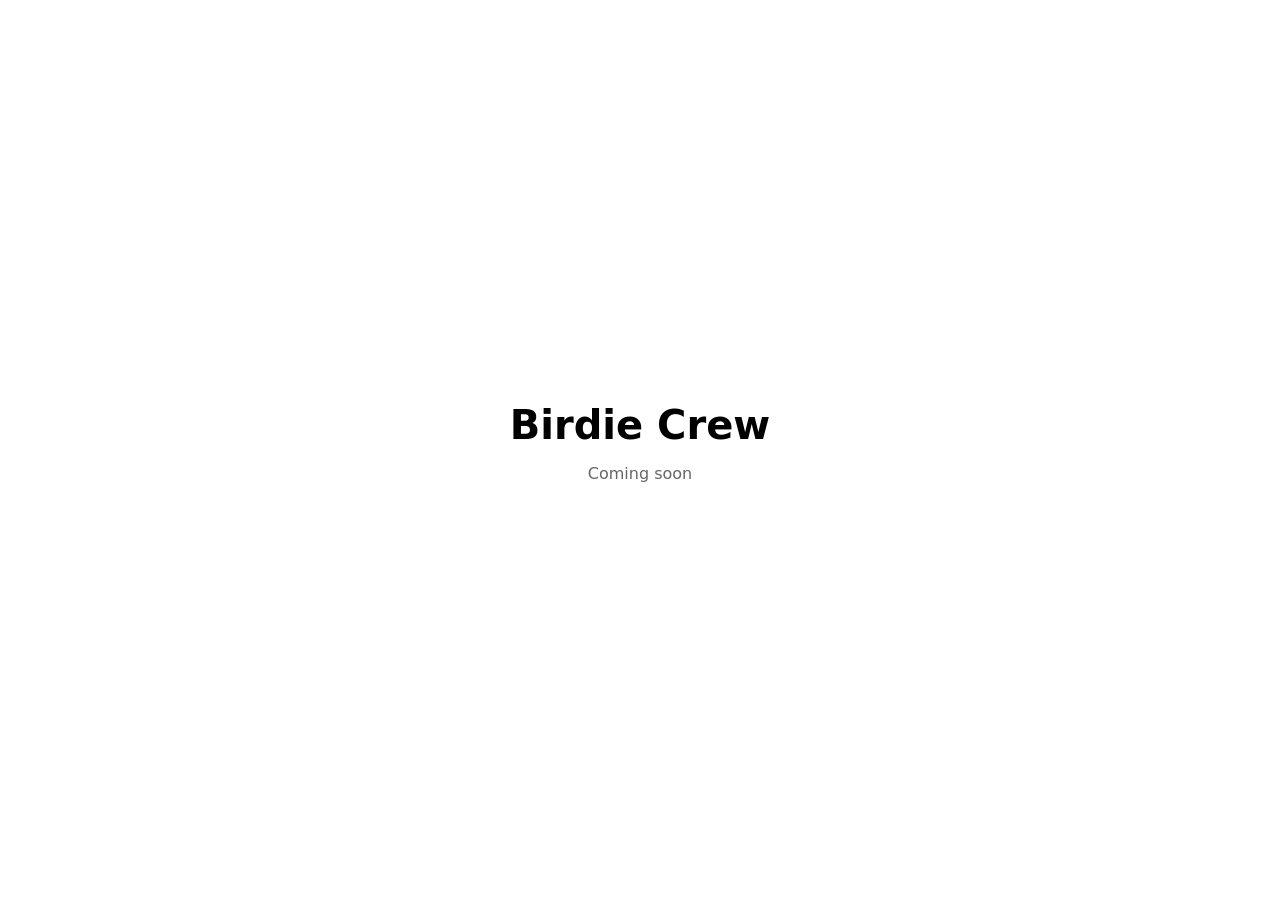
==== index.html @ d627e814 "Add placeholder page to test GitHub Pages Co-Authored-By: Claude Sonnet 5.5 <noreply@anthropic.com>" ====
<!doctype html>
<html lang="en">
<head>
<meta charset="utf-8">
<meta name="viewport" content="width=device-width, initial-scale=1">
<title>Birdie Crew</title>
<style>
  body { margin: 0; min-height: 100vh; display: grid; place-items: center; font-family: system-ui, sans-serif; text-align: center; }
  h1 { font-size: 2.5rem; margin: 0; }
  p { color: #666; }
</style>
</head>
<body>
<main>
  <h1>Birdie Crew</h1>
  <p>Coming soon</p>
</main>
</body>
</html>
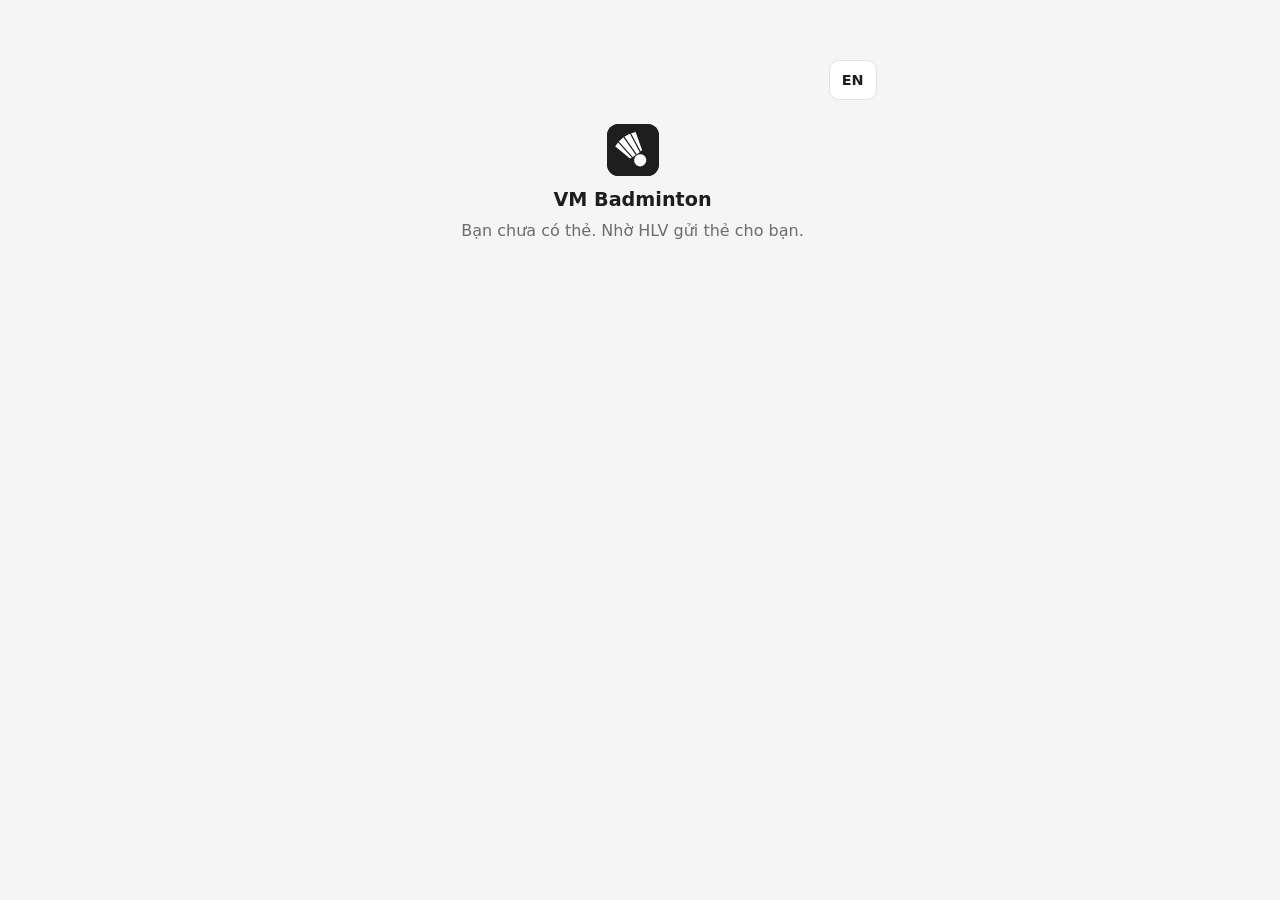
==== commit 1da7dcd1: "Move the prototype into the real site layout - / is the card page, /admin/ is the coach page, shared" ====
--- a/index.html
+++ b/index.html
@@ -1,19 +1,25 @@
 <!doctype html>
-<html lang="en">
+<html lang="vi">
 <head>
 <meta charset="utf-8">
-<meta name="viewport" content="width=device-width, initial-scale=1">
-<title>Birdie Crew</title>
-<style>
-  body { margin: 0; min-height: 100vh; display: grid; place-items: center; font-family: system-ui, sans-serif; text-align: center; }
-  h1 { font-size: 2.5rem; margin: 0; }
-  p { color: #666; }
-</style>
+<meta name="viewport" content="width=device-width, initial-scale=1, viewport-fit=cover">
+<meta name="robots" content="noindex">
+<meta name="referrer" content="no-referrer">
+<meta http-equiv="Content-Security-Policy" content="default-src 'none'; script-src 'self'; style-src 'self' 'unsafe-inline'; img-src 'self' data: blob:; connect-src 'none'; form-action 'none'; base-uri 'none'">
+<title>VM Badminton</title>
+<script src="assets/theme-boot.js"></script>
+<link rel="icon" href="assets/logo.svg">
+<link rel="stylesheet" href="assets/base.css">
+<link rel="stylesheet" href="assets/calendar.css">
+<link rel="stylesheet" href="assets/student.css">
 </head>
 <body>
-<main>
-  <h1>Birdie Crew</h1>
-  <p>Coming soon</p>
-</main>
+<main class="wrap-col" id="app"></main>
+<div id="toast-root" class="toast-root"></div>
+<script src="assets/core.js"></script>
+<script src="assets/store.js"></script>
+<script src="assets/ui.js"></script>
+<script src="assets/student-i18n.js"></script>
+<script src="assets/student.js"></script>
 </body>
 </html>
--- a/assets/base.css
+++ b/assets/base.css
@@ -0,0 +1,195 @@
+/* Birdie Crew: shared look. Plain CSS, no libraries, so it works in chat apps' built-in browsers. */
+:root {
+  /* Neutral palette from Project Snowball (PaperMod): grays, ink as the accent.
+     Two meaning colors only: red = wrong, late, error. Green = approved, done, paid. Everything else stays gray. */
+  --bg: #f5f5f5; --surface: #ffffff; --surface2: #efefef; --text: #1e1e1e; --muted: #6c6c6c; --line: #e2e2e2;
+  --brand: #1e1e1e; --brand-ink: #ffffff; --brand-soft: #efefef; --brand-strong: #1e1e1e;
+  --accent: #1e1e1e; --accent-soft: #efefef; --accent-ink: #ffffff;
+  --ok: #1f7a4d; --ok-soft: #e2f3e9; --ok-ink: #ffffff;
+  --danger: #b73428; --danger-soft: #fbe5e2; --danger-ink: #ffffff; --warn: #1e1e1e; --warn-soft: #efefef;
+  --info: #1e1e1e; --info-soft: #efefef;
+  --shadow: 0 1px 2px rgba(0, 0, 0, .04);
+  --radius: 10px;
+  --tap: 48px; --tap-sm: 40px; /* every control is at least this tall */
+  color-scheme: light;
+}
+:root[data-theme="dark"] {
+  --bg: #1d1e20; --surface: #2e2e33; --surface2: #37383e; --text: #dadadb; --muted: #9b9c9d; --line: #414244;
+  --brand: #dadadb; --brand-ink: #1d1e20; --brand-soft: #37383e; --brand-strong: #dadadb;
+  --accent: #dadadb; --accent-soft: #37383e; --accent-ink: #1d1e20;
+  --ok: #66c78f; --ok-soft: #1f3b2b; --ok-ink: #0f2a1b;
+  --danger: #f28376; --danger-soft: #4a2420; --danger-ink: #3a0f0b; --warn: #dadadb; --warn-soft: #37383e;
+  --info: #dadadb; --info-soft: #37383e;
+  --shadow: none;
+  color-scheme: dark;
+}
+@media (prefers-color-scheme: dark) {
+  :root:not([data-theme="light"]) {
+  --bg: #1d1e20; --surface: #2e2e33; --surface2: #37383e; --text: #dadadb; --muted: #9b9c9d; --line: #414244;
+  --brand: #dadadb; --brand-ink: #1d1e20; --brand-soft: #37383e; --brand-strong: #dadadb;
+  --accent: #dadadb; --accent-soft: #37383e; --accent-ink: #1d1e20;
+  --ok: #66c78f; --ok-soft: #1f3b2b; --ok-ink: #0f2a1b;
+  --danger: #f28376; --danger-soft: #4a2420; --danger-ink: #3a0f0b; --warn: #dadadb; --warn-soft: #37383e;
+  --info: #dadadb; --info-soft: #37383e;
+  --shadow: none;
+  color-scheme: dark;
+}
+}
+
+* { box-sizing: border-box; -webkit-tap-highlight-color: transparent; }
+html { -webkit-text-size-adjust: 100%; scrollbar-gutter: stable; }
+body {
+  margin: 0; background: var(--bg); color: var(--text);
+  font: 16px/1.45 system-ui, -apple-system, "Segoe UI", Roboto, "Helvetica Neue", Arial, sans-serif;
+}
+h1, h2, h3 { margin: 0; line-height: 1.2; }
+h2 { font-size: 1.05rem; }
+h3 { font-size: .95rem; }
+p { margin: 0; }
+button, input, select, textarea { font: inherit; color: inherit; }
+button { cursor: pointer; touch-action: manipulation; }
+button:focus-visible, .inp:focus-visible, select:focus-visible { outline: 3px solid var(--text); outline-offset: 2px; }
+:disabled { cursor: not-allowed; }
+a { color: var(--text); text-decoration: underline; text-underline-offset: 2px; }
+.muted { color: var(--muted); }
+.small { font-size: .85rem; }
+.tiny { font-size: .75rem; }
+.bold { font-weight: 650; }
+.right { text-align: right; }
+.center { text-align: center; }
+.row { display: flex; align-items: center; gap: 10px; }
+.row.wrap { flex-wrap: wrap; }
+.row.between { justify-content: space-between; }
+.grow { flex: 1; min-width: 0; }
+.stack > * + * { margin-top: 12px; }
+.stack-s > * + * { margin-top: 6px; }
+.hide { display: none !important; }
+.ico { width: 20px; height: 20px; flex: none; vertical-align: -4px; }
+.ico.sm { width: 16px; height: 16px; vertical-align: -3px; }
+
+.msgbox { background: var(--surface2); border-radius: 8px; padding: 12px; white-space: pre-wrap; font-size: .92rem; }
+
+/* pictures */
+.logo-img { display: block; border-radius: 22%; object-fit: cover; flex: none; background: #1e1e1e; }
+.avatar img, .me-av img { width: 100%; height: 100%; border-radius: 50%; object-fit: cover; display: block; }
+
+/* cards and layout */
+.wrap-col { max-width: 520px; margin: 0 auto; padding: 0 16px 120px; }
+.card { background: var(--surface); border: 1px solid var(--line); border-radius: var(--radius); padding: 16px; box-shadow: var(--shadow); }
+.card + .card, .banner + .card, .card + .banner, .banner + .banner { margin-top: 14px; }
+.card-h { display: flex; align-items: center; justify-content: space-between; gap: 8px; margin-bottom: 12px; }
+.card-h .num { display: inline-grid; place-items: center; width: 22px; height: 22px; border-radius: 50%; background: var(--brand-soft); color: var(--brand-strong); font-size: .75rem; font-weight: 700; margin-right: 8px; }
+.sep { height: 1px; background: var(--line); margin: 12px 0; border: 0; }
+
+/* buttons */
+.btn {
+  display: inline-flex; align-items: center; justify-content: center; gap: 8px; min-height: var(--tap); padding: 10px 16px;
+  border-radius: 8px; border: 1px solid var(--line); background: var(--surface); font-weight: 600; text-decoration: none; color: var(--text);
+}
+.btn:hover { background: var(--surface2); }
+.btn:disabled, .btn[aria-disabled="true"], .chip:disabled, .seg button:disabled, .switch:disabled, .stepper button:disabled { opacity: .45; cursor: not-allowed; }
+.btn:disabled:hover { background: var(--surface); }
+.btn.primary:disabled:hover { background: var(--brand); filter: none; }
+.btn.primary { background: var(--brand); border-color: var(--brand); color: var(--brand-ink); }
+.btn.primary:hover { filter: brightness(1.06); background: var(--brand); }
+.btn.accent { background: var(--accent); border-color: var(--accent); color: var(--accent-ink); }
+.btn.danger { background: var(--danger-soft); border-color: transparent; color: var(--danger); }
+.btn.ghost { background: transparent; border-color: transparent; color: var(--brand); }
+.btn.block { display: flex; width: 100%; }
+.btn.sm { min-height: var(--tap-sm); padding: 6px 12px; font-size: .9rem; border-radius: 10px; }
+.btn.icon { min-width: var(--tap); padding: 10px; }
+.btn.sm.icon { min-width: var(--tap-sm); padding: 6px; }
+
+/* tags, chips, segmented */
+.tag { display: inline-flex; align-items: center; gap: 4px; padding: 2px 9px; border-radius: 999px; font-size: .75rem; font-weight: 650; background: var(--surface2); color: var(--muted); white-space: nowrap; }
+.tag.ok { background: var(--ok-soft); color: var(--ok); }
+.tag.warn, .tag.accent { background: transparent; color: var(--text); box-shadow: inset 0 0 0 1px var(--text); }
+.tag.bad { background: var(--danger-soft); color: var(--danger); }
+.tag.info { background: var(--info-soft); color: var(--info); }
+.chips { display: flex; flex-wrap: wrap; gap: 8px; }
+.chip {
+  min-height: 44px; padding: 6px 16px; border-radius: 999px; border: 1px solid var(--line); background: var(--surface);
+  font-weight: 600; font-size: .92rem;
+}
+.chip[aria-pressed="true"], .chip.on { background: var(--brand); border-color: var(--brand); color: var(--brand-ink); }
+.seg { display: inline-flex; padding: 4px; border-radius: 8px; background: var(--surface2); gap: 2px; }
+.seg button { border: 0; background: transparent; padding: 6px 12px; border-radius: 9px; font-weight: 650; font-size: .88rem; color: var(--muted); min-height: 40px; }
+.seg button[aria-pressed="true"] { background: var(--surface); color: var(--text); box-shadow: 0 1px 3px rgba(0, 0, 0, .12); }
+.seg.full { display: flex; } .seg.full button { flex: 1; }
+
+/* banners */
+.banner { display: flex; gap: 10px; align-items: flex-start; padding: 12px 14px; border-radius: 10px; background: var(--surface); color: var(--text); border: 1px solid var(--line); font-size: .92rem; }
+.banner.warn { background: var(--surface2); }
+.banner.bad { background: var(--danger-soft); color: var(--danger); border-color: transparent; }
+.banner.ok { background: var(--ok-soft); color: var(--ok); border-color: transparent; }
+.banner b { color: inherit; }
+.banner .btn { margin-top: 8px; }
+
+/* forms */
+.field { display: block; }
+.field > .lbl { display: block; font-size: .82rem; font-weight: 650; color: var(--muted); margin-bottom: 6px; }
+.field > .hint { display: block; font-size: .78rem; color: var(--muted); margin-top: 5px; }
+.inp, select.inp, textarea.inp {
+  width: 100%; min-height: var(--tap); padding: 9px 12px; border-radius: 8px; border: 1px solid var(--line); background: var(--surface); outline: none;
+}
+.inp:focus { border-color: var(--brand); box-shadow: 0 0 0 3px var(--brand-soft); }
+textarea.inp { min-height: 96px; resize: vertical; }
+.stepper { display: inline-flex; align-items: center; gap: 0; border: 1px solid var(--line); border-radius: 8px; overflow: hidden; background: var(--surface); }
+.stepper button { width: var(--tap); min-height: var(--tap); border: 0; background: var(--surface2); font-size: 1.2rem; font-weight: 700; }
+.stepper button:disabled { opacity: .4; }
+.stepper output { min-width: 56px; padding: 0 6px; text-align: center; font-weight: 700; }
+.switch { position: relative; width: 52px; height: 32px; border-radius: 999px; background: var(--line); border: 0; padding: 0; flex: none; }
+.switch::after { content: ""; position: absolute; top: 3px; left: 3px; width: 26px; height: 26px; border-radius: 50%; background: #fff; transition: transform .15s; box-shadow: 0 1px 3px rgba(0, 0, 0, .3); }
+.switch[aria-checked="true"] { background: var(--brand); }
+.switch[aria-checked="true"]::after { transform: translateX(20px); background: var(--brand-ink); }
+
+/* sheets, dialogs, toast */
+.sheet-back { position: fixed; inset: 0; background: rgba(0, 0, 0, .5); z-index: 50; display: flex; align-items: flex-end; justify-content: center; animation: fade .15s; }
+.sheet { width: 100%; max-width: 560px; max-height: 92vh; overflow: auto; background: var(--surface); border-radius: 14px 14px 0 0; padding: 8px 18px 24px; animation: up .2s; box-shadow: 0 -8px 40px rgba(0, 0, 0, .25); }
+.sheet.full { min-height: 92vh; }
+.sheet .grab { width: 40px; height: 4px; border-radius: 4px; background: var(--line); margin: 4px auto 12px; }
+.sheet-h { display: flex; align-items: center; justify-content: space-between; gap: 8px; margin-bottom: 14px; position: sticky; top: 0; background: var(--surface); padding: 6px 0; z-index: 1; }
+.sheet-h h2 { font-size: 1.15rem; }
+@media (min-width: 700px) { .sheet-back { align-items: center; } .sheet { border-radius: 14px; } }
+.dialog-back { position: fixed; inset: 0; background: rgba(0, 0, 0, .55); z-index: 80; display: grid; place-items: center; padding: 20px; }
+.dialog { width: 100%; max-width: 380px; background: var(--surface); border-radius: 12px; padding: 20px; box-shadow: 0 20px 60px rgba(0, 0, 0, .35); }
+.toast-root { position: fixed; left: 0; right: 0; bottom: 90px; z-index: 100; display: flex; flex-direction: column; align-items: center; gap: 8px; pointer-events: none; padding: 0 16px; }
+.toast { background: var(--ok); color: var(--ok-ink); padding: 10px 16px; border-radius: 8px; font-size: .92rem; box-shadow: 0 8px 24px rgba(0, 0, 0, .3); animation: up .2s; max-width: 420px; }
+.toast.bad { background: var(--danger); color: var(--danger-ink); }
+@keyframes up { from { transform: translateY(24px); opacity: .4; } to { transform: none; opacity: 1; } }
+@keyframes fade { from { opacity: 0; } to { opacity: 1; } }
+
+/* radar */
+.radar { width: 100%; max-width: 340px; display: block; margin: 0 auto; }
+.radar .rg { fill: none; stroke: var(--line); stroke-width: 1; }
+.radar .rp { fill: none; stroke: var(--muted); stroke-width: 1.5; stroke-dasharray: 4 3; opacity: .7; }
+.radar .rc { fill: var(--brand); fill-opacity: .22; stroke: var(--brand); stroke-width: 2.5; stroke-linejoin: round; }
+.radar .rd { fill: var(--brand); }
+.radar .rl { fill: var(--text); font-size: 12px; font-weight: 650; }
+.radar .rv { fill: var(--muted); font-size: 11px; }
+.qr { width: 100%; height: auto; display: block; border-radius: 10px; }
+
+
+/* one pattern for "not yet": the control stays in place, dimmed, and a reserved line says why. Nothing appears or disappears, so nothing jumps. */
+.why { min-height: 2.7em; font-size: .82rem; line-height: 1.35; color: var(--muted); display: flex; align-items: flex-end; gap: 6px; }
+.why.ready { color: var(--ok); }
+.why .ico { width: 16px; height: 16px; flex: none; margin-bottom: 1px; }
+.field .inp[aria-invalid="true"] { border-color: var(--danger); }
+.cnt { font-variant-numeric: tabular-nums; }
+.bar { position: fixed; left: 0; right: 0; bottom: 0; z-index: 30; background: var(--surface); border-top: 1px solid var(--line); padding: 8px 16px calc(10px + env(safe-area-inset-bottom)); }
+.bar-in { max-width: 720px; margin: 0 auto; }
+.bar-in .row > .btn { flex: 1; }
+.bar-in .row > .btn.back { flex: 0 0 auto; min-width: 96px; }
+
+/* full-screen pages that slide in, like the iPhone's Settings. Small sheets stay for one-tap things. */
+.sheet-back.page { background: var(--bg); align-items: stretch; justify-content: center; animation: slidein .22s ease-out; z-index: 55; }
+.sheet.page { max-width: 720px; width: 100%; max-height: none; height: 100%; border-radius: 0; box-shadow: none; background: var(--bg); padding: 0 16px 120px; animation: none; overflow: auto; }
+.page-h { display: flex; align-items: center; gap: 8px; position: sticky; top: 0; z-index: 2; background: var(--bg); padding: 10px 0 8px; margin: 0 0 8px; }
+.page-h h2 { font-size: 1.25rem; }
+.page-h .btn { flex: none; }
+@keyframes slidein { from { transform: translateX(28px); opacity: .3; } to { transform: none; opacity: 1; } }
+@media (min-width: 900px) { .sheet.page { border-left: 1px solid var(--line); border-right: 1px solid var(--line); } }
+@media (prefers-reduced-motion: reduce) { .sheet-back.page, .sheet-back, .sheet, .toast { animation: none; } }
+.langbtn { min-width: var(--tap-sm); font-weight: 750; }
+
+.sep { color: var(--muted); opacity: .55; font-weight: 400; margin: 0 1px; }
--- a/assets/calendar.css
+++ b/assets/calendar.css
@@ -0,0 +1,37 @@
+/* Calendar cells and legend, shared by the student card and the coach's student calendar. */
+.cal-nav { display: flex; align-items: center; justify-content: space-between; margin-bottom: 8px; }
+.cal-nav strong { font-size: 1.02rem; }
+.cal-grid { display: grid; grid-template-columns: repeat(7, minmax(0, 1fr)); gap: 4px; }
+.cal-wd { text-align: center; font-size: .72rem; color: var(--muted); font-weight: 700; padding: 4px 0; }
+.cd {
+  height: 46px; min-height: 44px; min-width: 0; border-radius: 10px;   /* a fixed height, so a narrow phone shrinks the width instead of overflowing */ border: 1px solid transparent; background: transparent;
+  display: flex; flex-direction: column; align-items: center; justify-content: center; gap: 1px; padding: 2px; font-weight: 650; color: var(--text);
+  font-size: .95rem; position: relative;
+}
+.cd .m { font-size: .62rem; font-weight: 750; line-height: 1; min-height: .62rem; }
+div.cd { cursor: default; }
+.cd.blank { visibility: hidden; }
+.cd.off { color: var(--muted); opacity: .4; font-weight: 500; }
+.cd.mine, .cd.join { background: var(--brand); color: var(--brand-ink); }
+.cd.skipped { border: 1.5px dashed var(--muted); color: var(--muted); }
+.cd.skipped .n { text-decoration: line-through; }
+.cd.makeup { background: var(--surface); border: 2px solid var(--text); color: var(--text); }
+.cd.free { background: var(--surface); border-color: var(--muted); color: var(--text); }
+.cd.full { background: var(--surface2); color: var(--muted); }
+.cd.cancelled { background: repeating-linear-gradient(135deg, var(--surface2) 0 5px, transparent 5px 10px); color: var(--muted); border-color: var(--line); }
+.cd.break { background: var(--surface2); border: 1.5px dotted var(--muted); color: var(--muted); }
+.cd.past { opacity: .38; }
+.cd.today { outline: 2px solid var(--text); outline-offset: 1px; }
+.cd.target { outline: 2px dashed var(--text); outline-offset: 1px; }
+.cal-grid.frozen .cd:not(.blank) { filter: grayscale(.9); opacity: .72; }
+.cd:focus-visible { outline: 3px solid var(--info); outline-offset: 1px; }
+
+.legend { display: flex; flex-wrap: wrap; gap: 8px 14px; margin-top: 12px; font-size: .76rem; color: var(--muted); }
+.legend span { display: inline-flex; align-items: center; gap: 6px; }
+.sw { width: 14px; height: 14px; border-radius: 4px; border: 1px solid transparent; flex: none; }
+.sw.mine { background: var(--brand); } .sw.skipped { border: 1.5px dashed var(--muted); }
+.sw.makeup { background: var(--surface); border: 2px solid var(--text); } .sw.free { background: var(--surface); border-color: var(--muted); }
+.sw.full { background: var(--surface2); border-color: var(--line); }
+.sw.cancelled { background: repeating-linear-gradient(135deg, var(--surface2) 0 3px, transparent 3px 6px); border-color: var(--line); }
+.sw.break { background: var(--surface2); border: 1.5px dotted var(--muted); }
+
--- a/assets/student.css
+++ b/assets/student.css
@@ -0,0 +1,65 @@
+/* Student card: extra styles (calendar, bills, video) */
+.hdr { background: var(--bg); padding: 14px 16px 6px; margin: 0 -16px 8px; }
+.me { gap: 12px; margin-top: 14px; }
+.me-av { position: relative; width: 52px; height: 52px; border-radius: 50%; border: 0; padding: 0; background: var(--surface2); color: var(--text); font-weight: 800; font-size: 1.2rem; display: grid; place-items: center; flex: none; }
+.me-av .cam { position: absolute; right: -2px; bottom: -2px; width: 22px; height: 22px; border-radius: 50%; background: var(--brand); color: var(--brand-ink); display: grid; place-items: center; border: 2px solid var(--bg); }
+.me-av .cam .ico { width: 12px; height: 12px; vertical-align: 0; }
+.me-av.big { width: 112px; height: 112px; font-size: 2.4rem; margin: 6px auto 0; }
+.linklike { border: 0; background: transparent; padding: 0; color: var(--muted); font-size: .82rem; text-decoration: underline; text-underline-offset: 2px; }
+.hdr h1 { font-size: 1.25rem; letter-spacing: -.01em; }
+.hdr .hi { color: var(--muted); font-size: .9rem; }
+
+.kpis { display: grid; grid-template-columns: repeat(auto-fit, minmax(96px, 1fr)); gap: 8px; margin-bottom: 12px; }
+.kpi { border-radius: 12px; background: var(--surface2); padding: 10px 12px; }
+.kpi .v { font-size: 1.35rem; font-weight: 750; line-height: 1.1; }
+.kpi .v small { font-size: .85rem; color: var(--muted); font-weight: 600; }
+.kpi .l { font-size: .74rem; color: var(--muted); margin-top: 2px; }
+.kpi.free { background: var(--surface2); }
+
+.skills { display: grid; grid-template-columns: 1fr 1fr; gap: 6px 14px; margin-top: 10px; }
+.skills div { display: flex; justify-content: space-between; font-size: .88rem; padding: 4px 0; border-bottom: 1px solid var(--line); }
+.up { color: var(--ok); font-weight: 700; } .dn { color: var(--muted); font-weight: 700; }
+
+.thumb { aspect-ratio: 16 / 9; border-radius: 12px; background: linear-gradient(135deg, #3a3a40, #1b1b1d); display: grid; place-items: center; color: #fff; position: relative; width: 100%; border: 0; }
+.thumb .play { width: 56px; height: 56px; border-radius: 50%; background: rgba(255, 255, 255, .92); color: #111; display: grid; place-items: center; }
+.thumb .play .ico { width: 26px; height: 26px; margin-left: 3px; }
+.thumb .len { position: absolute; right: 8px; bottom: 8px; background: rgba(0, 0, 0, .6); padding: 1px 7px; border-radius: 6px; font-size: .75rem; }
+
+.dots { display: flex; justify-content: space-between; gap: 4px; margin-bottom: 14px; }
+.dot-c { display: flex; flex-direction: column; align-items: center; gap: 5px; font-size: .72rem; color: var(--muted); }
+.dot { width: 36px; height: 36px; border-radius: 50%; display: grid; place-items: center; border: 2px solid var(--line); color: var(--muted); }
+.dot.paid { background: var(--ok); border-color: var(--ok); color: var(--ok-ink); }
+.dot.due { border-color: var(--warn); color: var(--warn); }
+.dot.late { border-color: var(--danger); color: var(--danger); background: var(--danger-soft); }
+.dot.future { opacity: .45; border-style: dashed; }
+.dot.none { opacity: .25; }
+.bill { background: var(--surface2); border-radius: 14px; padding: 14px; }
+.bill .amt { font-size: 1.6rem; font-weight: 800; letter-spacing: -.01em; }
+
+.kv { display: flex; justify-content: space-between; gap: 10px; align-items: center; padding: 8px 0; border-bottom: 1px solid var(--line); }
+.kv:last-child { border-bottom: 0; }
+.kv .v { font-weight: 700; }
+.code { font-family: ui-monospace, SFMono-Regular, Menlo, monospace; font-weight: 800; font-size: 1.15rem; letter-spacing: .04em; }
+.qr-box { width: 200px; margin: 0 auto 10px; border: 1px solid var(--line); border-radius: 12px; padding: 6px; background: #fff; }
+
+.rules ol { margin: 0; padding-left: 0; list-style: none; counter-reset: r; }
+.rules li { counter-increment: r; display: flex; gap: 12px; padding: 12px 0; border-bottom: 1px solid var(--line); }
+.rules li::before { content: counter(r); flex: none; width: 26px; height: 26px; border-radius: 50%; background: var(--brand-soft); color: var(--brand-strong); display: grid; place-items: center; font-weight: 800; font-size: .82rem; }
+.rules li b { display: block; }
+.brk { padding: 10px 12px; border-radius: 12px; background: var(--surface2); }
+.langbtn { min-height: 56px; font-size: 1.05rem; }
+.foot { text-align: center; color: var(--muted); font-size: .78rem; padding: 18px 0 6px; }
+
+/* topic rows: one line each, details open on tap */
+.menu-list { margin-top: 14px; background: var(--surface); border: 1px solid var(--line); border-radius: var(--radius); overflow: hidden; }
+.menu-row { display: flex; align-items: center; gap: 10px; width: 100%; min-height: 54px; padding: 10px 14px; border: 0; background: transparent; text-align: left; }
+.menu-row + .menu-row { border-top: 1px solid var(--line); }
+.menu-row:hover { background: var(--surface2); }
+.menu-row .mt { font-weight: 650; }
+.menu-row .ms { flex: 1; min-width: 0; text-align: right; color: var(--muted); font-size: .85rem; overflow: hidden; text-overflow: ellipsis; white-space: nowrap; }
+.menu-row .ico { color: var(--muted); }
+.cal-nav + .cal-grid { margin-top: 0; }
+
+.me { margin-top: 14px; }
+.asof { color: var(--muted); font-size: .8rem; margin-top: 2px; }
+.cd.free .m { display: none; }
